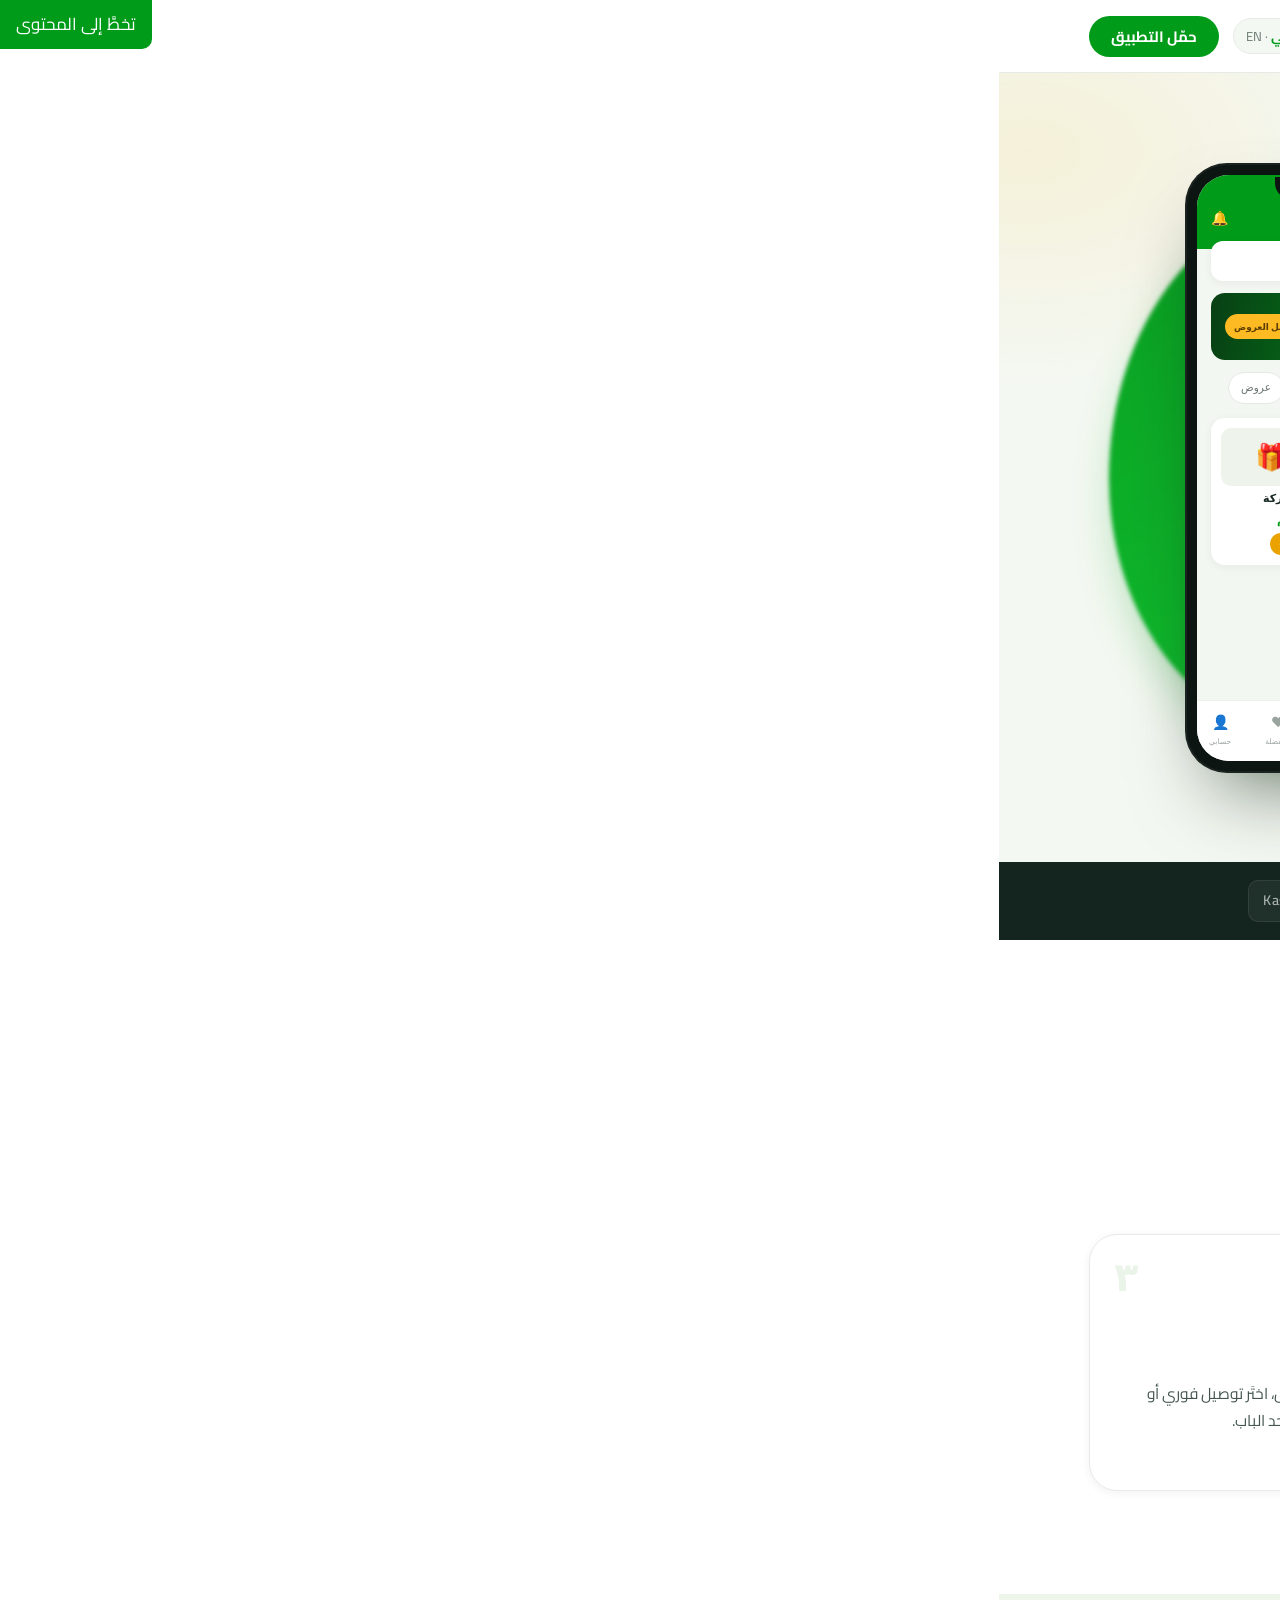
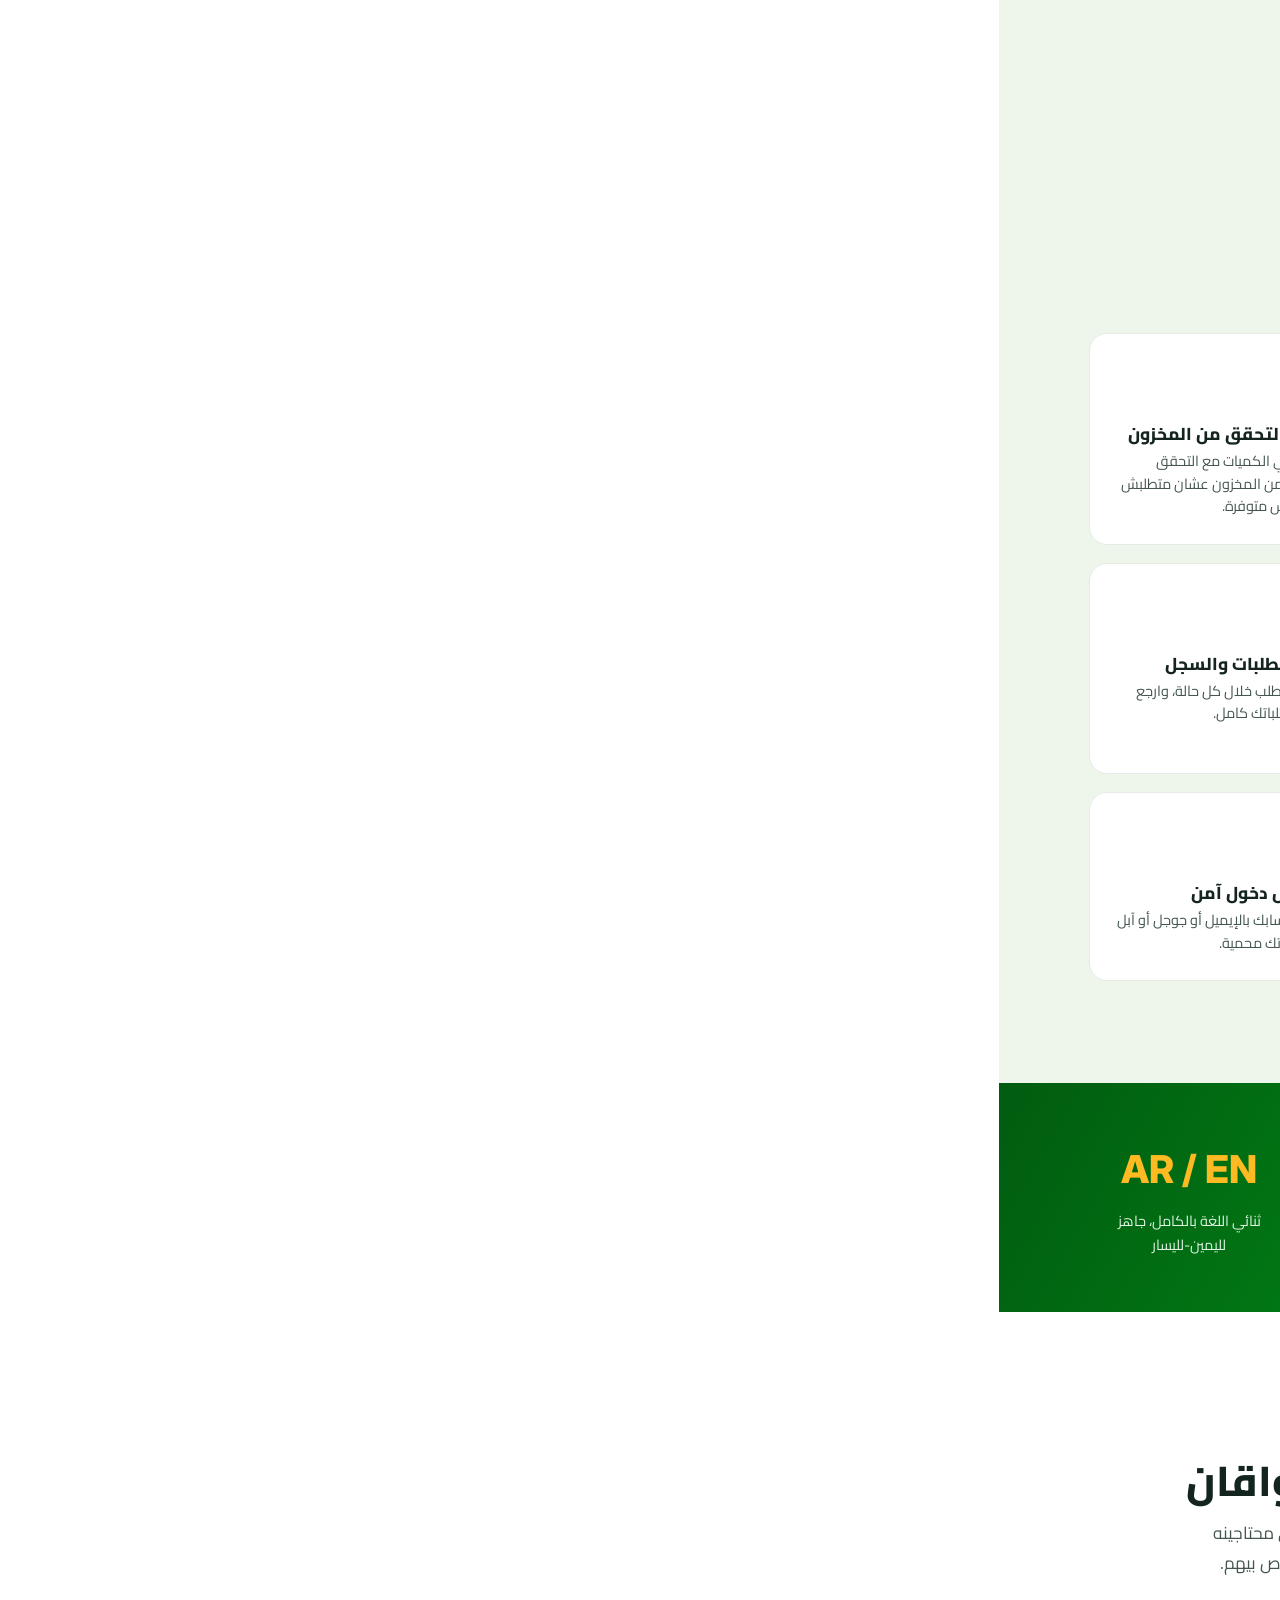
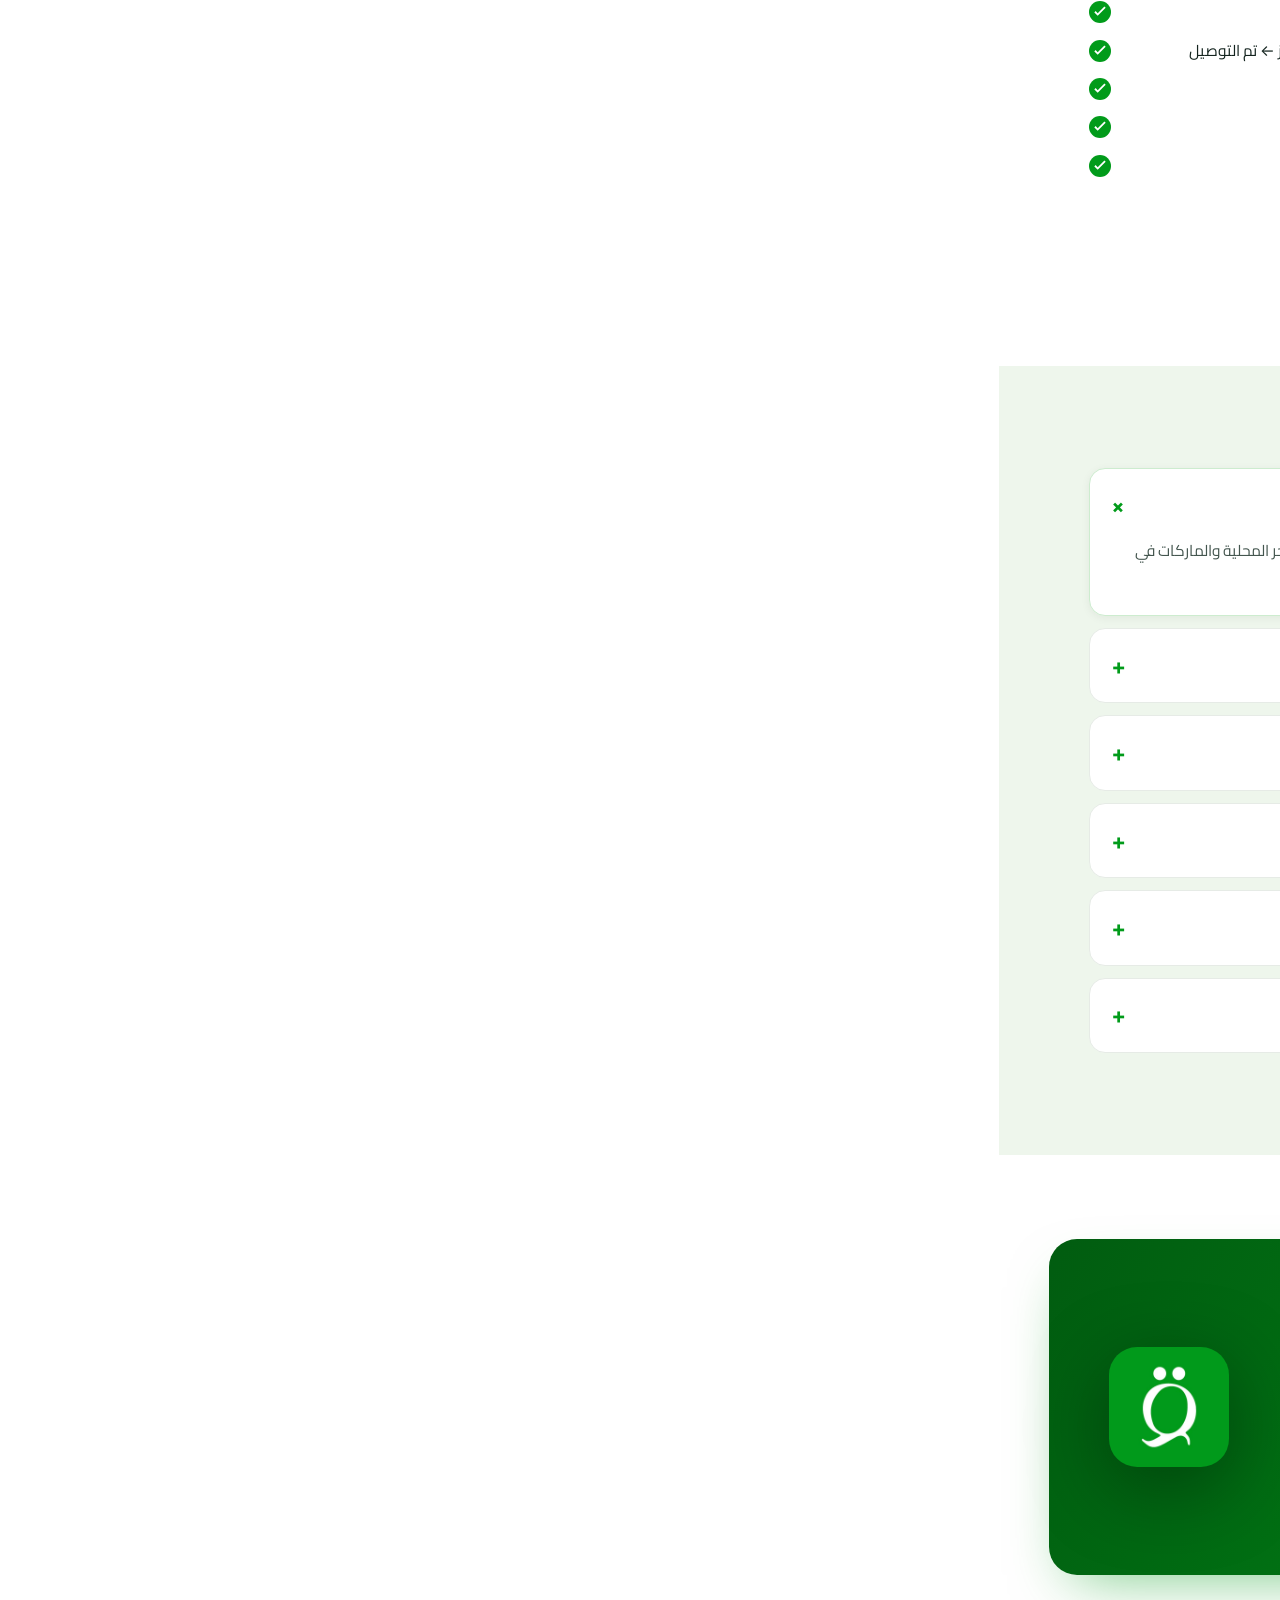
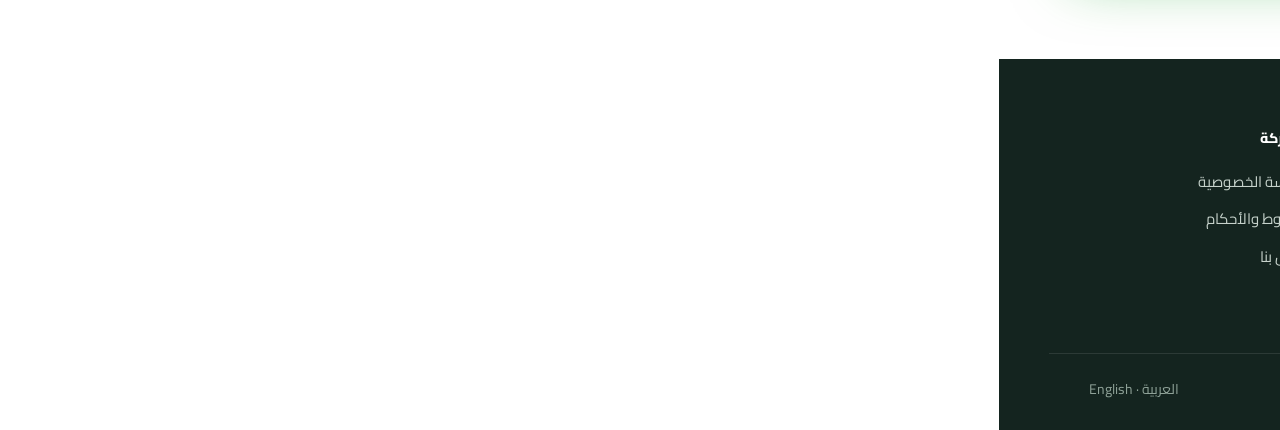
==== ar/index.html @ eac774b0 "Initial commit: Rawqan landing page." ====
<!DOCTYPE html>
<html lang="ar" dir="rtl">
<head>
<meta charset="utf-8" />
<meta name="viewport" content="width=device-width, initial-scale=1" />
<meta name="theme-color" content="#019B1A" />

<!-- Primary SEO -->
<title>رواقان — تسوّق من المتاجر والماركات، يوصلك في كل مصر</title>
<meta name="description" content="رواقان تطبيق السوق المصري لتصفّح وشراء المنتجات من المتاجر المحلية والماركات. ادفع بالبطاقة أو عند الاستلام، جدوِل التوصيل، وتابع كل طلب — بالعربي والإنجليزي." />
<meta name="keywords" content="رواقان, Rwaqan, تطبيق تسوق مصر, سوق إلكتروني مصر, الدفع عند الاستلام, متاجر وماركات, توصيل في مصر" />
<link rel="canonical" href="https://rwaqan.com/ar/" />
<meta name="robots" content="index, follow, max-image-preview:large" />

<!-- Internationalization -->
<link rel="alternate" href="https://rwaqan.com/" hreflang="en" />
<link rel="alternate" href="https://rwaqan.com/ar/" hreflang="ar" />
<link rel="alternate" href="https://rwaqan.com/" hreflang="x-default" />

<!-- Open Graph -->
<meta property="og:type" content="website" />
<meta property="og:site_name" content="رواقان" />
<meta property="og:title" content="رواقان — تسوّق من المتاجر والماركات، يوصلك في كل مصر" />
<meta property="og:description" content="اتصفّح واشترِ من المتاجر المحلية والماركات. بطاقة أو دفع عند الاستلام، توصيل مجدول، وتتبّع مباشر للطلبات — بالعربي والإنجليزي." />
<meta property="og:url" content="https://rwaqan.com/ar/" />
<meta property="og:locale" content="ar_EG" />
<meta property="og:locale:alternate" content="en_US" />
<meta property="og:image" content="https://rwaqan.com/assets/og-image.jpg" />
<meta property="og:image:width" content="1200" />
<meta property="og:image:height" content="630" />
<meta property="og:image:alt" content="رواقان — تسوّق من المتاجر والماركات، يوصلك في كل مصر" />

<!-- Twitter -->
<meta name="twitter:card" content="summary_large_image" />
<meta name="twitter:title" content="رواقان — تسوّق من المتاجر والماركات في كل مصر" />
<meta name="twitter:description" content="تطبيق السوق المصري للمتاجر والماركات. بطاقة أو دفع عند الاستلام، توصيل مجدول، وتتبّع مباشر." />
<meta name="twitter:image" content="https://rwaqan.com/assets/og-image.jpg" />

<!-- Icons / PWA -->
<link rel="icon" href="../assets/favicon-32.png" sizes="32x32" type="image/png" />
<link rel="icon" href="../assets/favicon-512.png" sizes="512x512" type="image/png" />
<link rel="apple-touch-icon" href="../assets/apple-touch-icon.png" />
<link rel="manifest" href="../site.webmanifest" />

<!-- Fonts -->
<link rel="preconnect" href="https://fonts.googleapis.com" />
<link rel="preconnect" href="https://fonts.gstatic.com" crossorigin />
<link href="https://fonts.googleapis.com/css2?family=Cairo:wght@500;600;700;800&family=Inter:wght@400;500;600&display=swap" rel="stylesheet" />

<link rel="stylesheet" href="../styles.css" />

<!-- Structured data: Organization + MobileApplication + FAQ (Arabic) -->
<script type="application/ld+json">
{
  "@context": "https://schema.org",
  "@graph": [
    {
      "@type": "Organization",
      "@id": "https://rwaqan.com/#organization",
      "name": "رواقان",
      "alternateName": "Rwaqan",
      "url": "https://rwaqan.com/",
      "logo": "https://rwaqan.com/assets/icon-512.png",
      "description": "رواقان منصّة سوق مصرية تتيح للعملاء تصفّح وشراء المنتجات من المتاجر المحلية والماركات، مع الدفع بالبطاقة أو عند الاستلام والتوصيل في كل مصر.",
      "areaServed": { "@type": "Country", "name": "Egypt" }
    },
    {
      "@type": "WebSite",
      "@id": "https://rwaqan.com/ar/#website",
      "url": "https://rwaqan.com/ar/",
      "name": "رواقان",
      "inLanguage": "ar",
      "publisher": { "@id": "https://rwaqan.com/#organization" }
    },
    {
      "@type": "MobileApplication",
      "name": "رواقان",
      "operatingSystem": "ANDROID, IOS",
      "applicationCategory": "ShoppingApplication",
      "inLanguage": ["ar", "en"],
      "offers": { "@type": "Offer", "price": "0", "priceCurrency": "EGP" },
      "publisher": { "@id": "https://rwaqan.com/#organization" },
      "description": "اتصفّح واشترِ المنتجات من المتاجر والماركات. ادفع بالبطاقة أو عند الاستلام، جدوِل التوصيل وتابع طلباتك."
    },
    {
      "@type": "FAQPage",
      "mainEntity": [
        { "@type": "Question", "name": "إيه هو رواقان؟", "acceptedAnswer": { "@type": "Answer", "text": "رواقان تطبيق سوق مصري بيخلّيك تتصفّح وتشتري منتجات من المتاجر المحلية والماركات في مكان واحد، ويوصلك لحد باب بيتك." } },
        { "@type": "Question", "name": "أقدر أدفع إزاي؟", "acceptedAnswer": { "@type": "Answer", "text": "تقدر تدفع عند الاستلام (كاش)، أو أونلاين بالبطاقة — فيزا وماستركارد — والدفع مؤمّن بواسطة Kashier." } },
        { "@type": "Question", "name": "بتوصّلوا لفين؟", "acceptedAnswer": { "@type": "Answer", "text": "رواقان بيوصّل لمدن مدعومة في مصر، ومناطق التوصيل المتاحة بتظهر عند الدفع حسب عنوانك المحفوظ." } },
        { "@type": "Question", "name": "التطبيق متاح بالعربي؟", "acceptedAnswer": { "@type": "Answer", "text": "أيوه، رواقان ثنائي اللغة بالكامل وبيشتغل بالعربي والإنجليزي." } },
        { "@type": "Question", "name": "أبيع إزاي على رواقان؟", "acceptedAnswer": { "@type": "Answer", "text": "المتاجر والماركات تقدر تنضم عن طريق تطبيق رواقان للتجار عشان تعرض منتجاتها، تستقبل وتدير الطلبات، وتسحب أرباحها من محفظة داخل التطبيق." } }
      ]
    }
  ]
}
</script>
</head>
<body>

<a class="skip-link" href="#main">تخطَّ إلى المحتوى</a>

<!-- ===== Header ===== -->
<header class="nav" id="top">
  <div class="container nav__inner">
    <a class="nav__brand" href="#top" aria-label="رواقان — الرئيسية">
      <img src="../assets/logo-wordmark.png" alt="رواقان" class="nav__logo" width="150" height="40" />
    </a>
    <nav class="nav__links" aria-label="رئيسية">
      <a href="#how">إزاي بيشتغل</a>
      <a href="#features">المميزات</a>
      <a href="#sellers">للتجار</a>
      <a href="#faq">الأسئلة الشائعة</a>
    </nav>
    <div class="nav__actions">
      <a class="lang-pill" href="../" aria-label="Switch to English"><b>عربي</b> · <span>EN</span></a>
      <a class="btn btn--primary btn--sm" href="#download">حمّل التطبيق</a>
    </div>
    <button class="nav__toggle" aria-label="فتح القائمة" aria-expanded="false"><span></span><span></span><span></span></button>
  </div>
</header>

<main id="main">

  <!-- ===== Hero ===== -->
  <section class="hero">
    <div class="container hero__grid">
      <div class="hero__copy">
        <span class="eyebrow">متاجر وماركات مصر في تطبيق واحد</span>
        <h1>تسوّق كل اللي بتحبه،<br><span class="accent-green">يوصلك لحد باب بيتك.</span></h1>
        <p class="hero__sub">رواقان بيجمع المتاجر المحلية والماركات في تطبيق واحد. اتصفّح، ضيف للسلة، ادفع زي ما تحب، وتابع كل طلب — بالعربي والإنجليزي.</p>

        <div class="store-badges" id="download-hero">
          <a class="store-badge" href="https://play.google.com/store/apps/details?id=com.rwaqan.customer" rel="noopener" aria-label="حمّل رواقان من Google Play">
            <svg viewBox="0 0 24 24" aria-hidden="true"><path d="M3.6 2.3 13 11.7l-2.4 2.4L3.1 2.9c.1-.3.3-.5.5-.6Zm-.8 1.3v16.8L11 12 2.8 3.6ZM14 12.8l2.6 2.6-9.9 5.7 7.3-8.3Zm1.3-1.3 3.3-1.9c.9-.5.9-1.7 0-2.2l-3.3-1.9-2.8 3 2.8 2.9Z"/></svg>
            <span><small>حمّل من</small><strong>Google Play</strong></span>
          </a>
          <a class="store-badge" href="https://apps.apple.com/search?term=Rwaqan" rel="noopener" data-placeholder="ios" aria-label="حمّل رواقان من App Store">
            <svg viewBox="0 0 24 24" aria-hidden="true"><path d="M16.4 12.7c0-2 1.6-3 1.7-3-.9-1.4-2.4-1.5-2.9-1.6-1.2-.1-2.4.7-3 .7s-1.6-.7-2.6-.7c-1.3 0-2.6.8-3.2 2-1.4 2.4-.4 6 1 7.9.7.9 1.4 2 2.5 1.9 1-.04 1.3-.6 2.5-.6s1.5.6 2.6.6 1.7-.9 2.4-1.8c.7-1 1-2 1-2.1-.1 0-2-.8-2-3Zm-2-5.6c.5-.7.9-1.6.8-2.6-.8 0-1.8.5-2.3 1.2-.5.6-1 1.6-.8 2.5.9.1 1.8-.4 2.3-1.1Z"/></svg>
            <span><small>متوفّر على</small><strong>App Store</strong></span>
          </a>
        </div>

        <ul class="hero__trust">
          <li><svg viewBox="0 0 24 24" aria-hidden="true"><path d="m9.5 16.2-3.7-3.7L7.2 11l2.3 2.3 7.3-7.3 1.4 1.4z"/></svg> بطاقة ودفع عند الاستلام</li>
          <li><svg viewBox="0 0 24 24" aria-hidden="true"><path d="m9.5 16.2-3.7-3.7L7.2 11l2.3 2.3 7.3-7.3 1.4 1.4z"/></svg> عربي وإنجليزي</li>
          <li><svg viewBox="0 0 24 24" aria-hidden="true"><path d="m9.5 16.2-3.7-3.7L7.2 11l2.3 2.3 7.3-7.3 1.4 1.4z"/></svg> توصيل في كل مصر</li>
        </ul>
      </div>

      <!-- App illustration -->
      <div class="hero__art" aria-hidden="true">
        <div class="blob"></div>
        <div class="phone">
          <div class="phone__notch"></div>
          <div class="phone__screen">
            <div class="app-top">
              <img src="../assets/icon-192.png" alt="" class="app-top__icon" />
              <div class="app-top__loc"><small>التوصيل إلى</small><b>القاهرة، مدينة نصر ▾</b></div>
              <div class="app-top__bell">🔔</div>
            </div>
            <div class="app-search"><span>🔍</span> ابحث عن منتجات…</div>
            <div class="app-promo">
              <div><small>شحن مجاني</small><b>لمدة ٣٠ يوم</b></div>
              <span class="app-promo__tag">أفضل العروض</span>
            </div>
            <div class="app-chips">
              <span>الكل</span><span class="on">متاجر</span><span>ماركات</span><span>عروض</span>
            </div>
            <div class="app-cards">
              <div class="pcard"><div class="pcard__img">🛍️</div><b>منتج متجر</b><small>١٢٠ ج.م</small><i>أضف +</i></div>
              <div class="pcard"><div class="pcard__img">🎁</div><b>منتج ماركة</b><small>٢٤٠ ج.م</small><i>أضف +</i></div>
            </div>
            <div class="app-nav">
              <span class="on">🏠<small>الرئيسية</small></span>
              <span>🧾<small>الطلبات</small></span>
              <span>🛒<small>السلة</small></span>
              <span>❤️<small>المفضلة</small></span>
              <span>👤<small>حسابي</small></span>
            </div>
          </div>
        </div>
      </div>
    </div>
  </section>

  <!-- ===== Payments / trust strip ===== -->
  <section class="trustbar" aria-label="الدفع والتغطية">
    <div class="container trustbar__inner">
      <span class="trustbar__label">ادفع بالطريقة اللي تناسبك، بأمان</span>
      <div class="trustbar__items">
        <span class="pay pay--visa">VISA</span>
        <span class="pay pay--mc"><i></i><i></i> Mastercard</span>
        <span class="pay">الدفع عند الاستلام</span>
        <span class="pay pay--muted">مؤمّن بواسطة Kashier</span>
      </div>
    </div>
  </section>

  <!-- ===== How it works ===== -->
  <section class="section" id="how">
    <div class="container">
      <div class="section__head">
        <span class="kicker">إزاي بيشتغل</span>
        <h2>من «أنا محتاج ده» لحد باب بيتك في ٣ خطوات</h2>
      </div>
      <ol class="steps">
        <li class="step">
          <span class="step__num">١</span>
          <div class="step__icon">📍</div>
          <h3>حدّد عنوانك</h3>
          <p>اختر مكان التوصيل على الخريطة، أو احفظ عناوين البيت والشغل عشان تخلّص الطلب أسرع.</p>
        </li>
        <li class="step">
          <span class="step__num">٢</span>
          <div class="step__icon">🛍️</div>
          <h3>اتصفّح وضيف للسلة</h3>
          <p>استكشف المتاجر والماركات حسب الفئة، ابحث عن اللي محتاجه بالظبط، واحفظ المفضّلة في قائمة الرغبات.</p>
        </li>
        <li class="step">
          <span class="step__num">٣</span>
          <div class="step__icon">🚚</div>
          <h3>ادفع وتابع</h3>
          <p>ادفع بالبطاقة أو كاش، اختَر توصيل فوري أو مجدول، وتابع طلبك لحد الباب.</p>
        </li>
      </ol>
    </div>
  </section>

  <!-- ===== Features ===== -->
  <section class="section section--tint" id="features">
    <div class="container">
      <div class="section__head">
        <span class="kicker">مصمَّم للمتسوّقين</span>
        <h2>كل اللي محتاجه عشان تتسوّق باطمئنان</h2>
        <p class="section__lead">رواقان مصمَّم حوالين تجربة طلب سريعة وموثوقة — من أول بحث لحد ما الطلب يوصل بابك.</p>
      </div>
      <div class="features">
        <article class="feat"><div class="feat__ic">🏬</div><h3>متاجر وماركات مع بعض</h3><p>اتسوّق من المتاجر المحلية وماركاتك المفضّلة جنب بعض، منظَّمة حسب الفئة والفئة الفرعية.</p></article>
        <article class="feat"><div class="feat__ic">🔎</div><h3>بحث وترتيب ذكي</h3><p>لاقِ المنتجات بسرعة ورتّبها بالاسم أو الأكثر رواجاً أو الأكثر مبيعاً أو الأحدث.</p></article>
        <article class="feat"><div class="feat__ic">❤️</div><h3>قائمة الرغبات</h3><p>احفظ المنتجات اللي بتحبها وارجعلها في أي وقت، متزامنة مع حسابك.</p></article>
        <article class="feat"><div class="feat__ic">🛒</div><h3>سلة بالتحقق من المخزون</h3><p>تحكّم في الكميات مع التحقق الفوري من المخزون عشان متطلبش حاجة مش متوفرة.</p></article>
        <article class="feat"><div class="feat__ic">🎟️</div><h3>قسائم خصم</h3><p>فعّل أكواد الخصم عند الدفع، واقتنص عروض الشحن المجاني وأفضل الصفقات.</p></article>
        <article class="feat"><div class="feat__ic">🕑</div><h3>توصيل فوري أو مجدول</h3><p>خُده في أقرب وقت، أو اختَر وقت توصيل يناسب يومك.</p></article>
        <article class="feat"><div class="feat__ic">💳</div><h3>بطاقة أو كاش</h3><p>ادفع أونلاين بفيزا أو ماستركارد، أو اختَر الدفع عند الاستلام — زي ما تحب.</p></article>
        <article class="feat"><div class="feat__ic">📦</div><h3>تتبّع الطلبات والسجل</h3><p>تابع كل طلب خلال كل حالة، وارجع لسجل طلباتك كامل.</p></article>
        <article class="feat"><div class="feat__ic">🔔</div><h3>إشعارات لحظية</h3><p>تنبيهات فورية تخلّيك متابع من تأكيد الطلب لحد خروجه للتوصيل.</p></article>
        <article class="feat"><div class="feat__ic">🗺️</div><h3>خرائط وعناوين</h3><p>تحديد دقيق للموقع على الخريطة، ودفتر عناوين محفوظ لكل توصيل.</p></article>
        <article class="feat"><div class="feat__ic">🌐</div><h3>عربي وإنجليزي</h3><p>تجربة ثنائية اللغة بالكامل تبدّل اللغة بضغطة واحدة.</p></article>
        <article class="feat"><div class="feat__ic">🔐</div><h3>تسجيل دخول آمن</h3><p>أنشئ حسابك بالإيميل أو جوجل أو آبل — وبياناتك محمية.</p></article>
      </div>
    </div>
  </section>

  <!-- ===== Highlight band ===== -->
  <section class="band">
    <div class="container band__inner">
      <div class="band__item"><strong>٢</strong><span>تطبيقين — واحد للمتسوّقين وواحد للتجار</span></div>
      <div class="band__item"><strong>ج.م</strong><span>أسعار بالجنيه، معمولة للسوق المصري</span></div>
      <div class="band__item"><strong>٢</strong><span>وسيلتين دفع: بطاقة ودفع عند الاستلام</span></div>
      <div class="band__item"><strong>AR / EN</strong><span>ثنائي اللغة بالكامل، جاهز لليمين-لليسار</span></div>
    </div>
  </section>

  <!-- ===== For sellers ===== -->
  <section class="section" id="sellers">
    <div class="container sellers__grid">
      <div class="sellers__art" aria-hidden="true">
        <div class="dash">
          <div class="dash__row dash__row--head"><b>لوحة التاجر</b><span class="dot"></span></div>
          <div class="dash__stat"><small>طلبات جديدة</small><b>جاهزة للقبول</b><i>←</i></div>
          <div class="dash__stat"><small>رصيد المحفظة</small><b>إيداع · سحب</b><i>ج.م</i></div>
          <div class="dash__list">
            <span><i class="s s--new"></i>طلب جديد</span>
            <span><i class="s s--ok"></i>مقبول</span>
            <span><i class="s s--go"></i>خرج للتوصيل</span>
            <span><i class="s s--done"></i>تم التوصيل</span>
          </div>
        </div>
      </div>
      <div class="sellers__copy">
        <span class="kicker">للمتاجر والماركات</span>
        <h2>نمّي بيزنسك على رواقان</h2>
        <p>تطبيق رواقان للتجار بيدّي المتاجر والماركات كل اللي محتاجينه عشان يبيعوا أونلاين — من غير ما يعملوا تطبيق خاص بيهم.</p>
        <ul class="ticks">
          <li>اعرض وادِر منتجاتك وخياراتها</li>
          <li>استقبل الطلبات وحرّكها من جديد ← مقبول ← جاهز ← تم التوصيل</li>
          <li>سلّم للمندوبين للتوصيل في منطقتك</li>
          <li>تابع عمولة الطلبات وادِر محفظة داخل التطبيق</li>
          <li>أودِع واسحب أرباحك</li>
        </ul>
        <a class="btn btn--dark" href="https://play.google.com/store/apps/details?id=com.rwaqan.seller" rel="noopener">ابدأ كتاجر</a>
      </div>
    </div>
  </section>

  <!-- ===== FAQ ===== -->
  <section class="section section--tint" id="faq">
    <div class="container faq__wrap">
      <div class="section__head section__head--left">
        <span class="kicker">الأسئلة الشائعة</span>
        <h2>معلومات تهمّك</h2>
      </div>
      <div class="faq">
        <details class="qa" open>
          <summary>إيه هو رواقان؟</summary>
          <p>رواقان تطبيق سوق مصري بيخلّيك تتصفّح وتشتري منتجات من المتاجر المحلية والماركات في مكان واحد، ويوصلك لحد باب بيتك.</p>
        </details>
        <details class="qa">
          <summary>أقدر أدفع إزاي؟</summary>
          <p>تقدر تدفع عند الاستلام (كاش)، أو أونلاين بالبطاقة — فيزا وماستركارد — والدفع مؤمّن بواسطة Kashier.</p>
        </details>
        <details class="qa">
          <summary>بتوصّلوا لفين؟</summary>
          <p>رواقان بيوصّل لمدن مدعومة في مصر. مناطق التوصيل المتاحة بتظهر عند الدفع حسب عنوانك المحفوظ.</p>
        </details>
        <details class="qa">
          <summary>التطبيق بالعربي؟</summary>
          <p>أيوه — رواقان ثنائي اللغة بالكامل وبيبدّل بين العربي والإنجليزي بضغطة واحدة.</p>
        </details>
        <details class="qa">
          <summary>أقدر أجدول التوصيل؟</summary>
          <p>طبعاً. اختَر «توصيل فوري» لأقرب موعد، أو حدّد وقت توصيل يناسب جدولك.</p>
        </details>
        <details class="qa">
          <summary>أبيع إزاي على رواقان؟</summary>
          <p>حمّل تطبيق رواقان للتجار عشان تعرض منتجاتك، تستقبل وتدير الطلبات، وتسحب أرباحك من محفظتك داخل التطبيق.</p>
        </details>
      </div>
    </div>
  </section>

  <!-- ===== Download CTA ===== -->
  <section class="cta" id="download">
    <div class="container cta__inner">
      <div class="cta__copy">
        <h2>متاجرك وماركاتك <span class="accent-gold">في جيبك.</span></h2>
        <p>حمّل رواقان وابدأ التسوّق في دقائق.</p>
        <div class="store-badges">
          <a class="store-badge store-badge--light" href="https://play.google.com/store/apps/details?id=com.rwaqan.customer" rel="noopener" aria-label="حمّل رواقان من Google Play">
            <svg viewBox="0 0 24 24" aria-hidden="true"><path d="M3.6 2.3 13 11.7l-2.4 2.4L3.1 2.9c.1-.3.3-.5.5-.6Zm-.8 1.3v16.8L11 12 2.8 3.6ZM14 12.8l2.6 2.6-9.9 5.7 7.3-8.3Zm1.3-1.3 3.3-1.9c.9-.5.9-1.7 0-2.2l-3.3-1.9-2.8 3 2.8 2.9Z"/></svg>
            <span><small>حمّل من</small><strong>Google Play</strong></span>
          </a>
          <a class="store-badge store-badge--light" href="https://apps.apple.com/search?term=Rwaqan" rel="noopener" data-placeholder="ios" aria-label="حمّل رواقان من App Store">
            <svg viewBox="0 0 24 24" aria-hidden="true"><path d="M16.4 12.7c0-2 1.6-3 1.7-3-.9-1.4-2.4-1.5-2.9-1.6-1.2-.1-2.4.7-3 .7s-1.6-.7-2.6-.7c-1.3 0-2.6.8-3.2 2-1.4 2.4-.4 6 1 7.9.7.9 1.4 2 2.5 1.9 1-.04 1.3-.6 2.5-.6s1.5.6 2.6.6 1.7-.9 2.4-1.8c.7-1 1-2 1-2.1-.1 0-2-.8-2-3Zm-2-5.6c.5-.7.9-1.6.8-2.6-.8 0-1.8.5-2.3 1.2-.5.6-1 1.6-.8 2.5.9.1 1.8-.4 2.3-1.1Z"/></svg>
            <span><small>متوفّر على</small><strong>App Store</strong></span>
          </a>
        </div>
      </div>
      <div class="cta__mark" aria-hidden="true">
        <img src="../assets/icon-512.png" alt="" width="120" height="120" />
      </div>
    </div>
  </section>

</main>

<!-- ===== Footer ===== -->
<footer class="footer">
  <div class="container footer__grid">
    <div class="footer__brand">
      <img src="../assets/logo-wordmark-white.png" alt="رواقان" width="150" height="40" />
      <p>اتسوّق من المتاجر والماركات في كل مصر — يوصلك لحد باب بيتك، بالعربي والإنجليزي.</p>
    </div>
    <nav class="footer__col" aria-label="المنتج">
      <h4>المنتج</h4>
      <a href="#how">إزاي بيشتغل</a>
      <a href="#features">المميزات</a>
      <a href="#sellers">للتجار</a>
      <a href="#faq">الأسئلة الشائعة</a>
    </nav>
    <nav class="footer__col" aria-label="حمّل التطبيق">
      <h4>حمّل التطبيق</h4>
      <a href="https://play.google.com/store/apps/details?id=com.rwaqan.customer" rel="noopener">رواقان للمتسوّقين</a>
      <a href="https://play.google.com/store/apps/details?id=com.rwaqan.seller" rel="noopener">رواقان للتجار</a>
    </nav>
    <nav class="footer__col" aria-label="الشركة">
      <h4>الشركة</h4>
      <a href="#" data-placeholder="legal">سياسة الخصوصية</a>
      <a href="#" data-placeholder="legal">الشروط والأحكام</a>
      <a href="#" data-placeholder="contact">اتصل بنا</a>
    </nav>
  </div>
  <div class="container footer__bottom">
    <span>© <span id="year">2026</span> رواقان. كل الحقوق محفوظة.</span>
    <span class="footer__lang">العربية · <a href="../" style="color:inherit">English</a></span>
  </div>
</footer>

<script src="../script.js" defer></script>
</body>
</html>
---- styles.css ----
/* ========================================================================
   Rwaqan landing — brand: green #019B1A, gold #FEBA22
   ======================================================================== */
:root{
  --green:#019B1A;
  --green-700:#017714;
  --green-800:#015c10;
  --gold:#FEBA22;
  --gold-600:#e9a200;
  --ink:#14241f;         /* near-black with a green cast */
  --ink-2:#44564f;
  --muted:#6d7a74;
  --line:#e6ebe6;
  --bg:#ffffff;
  --bg-soft:#f4f8f2;     /* warm off-white with green cast */
  --bg-tint:#eef6ec;
  --white:#fff;
  --radius:18px;
  --radius-lg:28px;
  --shadow-sm:0 2px 10px rgba(16,40,20,.06);
  --shadow:0 18px 50px -24px rgba(16,55,22,.35);
  --shadow-green:0 24px 60px -24px rgba(1,155,26,.55);
  --maxw:1180px;
  --font:"Inter",system-ui,-apple-system,"Segoe UI",Roboto,sans-serif;
  --display:"Plus Jakarta Sans","Inter",system-ui,sans-serif;
}

*,*::before,*::after{box-sizing:border-box}
html{scroll-behavior:smooth;-webkit-text-size-adjust:100%}
body{
  margin:0;font-family:var(--font);color:var(--ink);background:var(--bg);
  line-height:1.6;font-size:17px;-webkit-font-smoothing:antialiased;overflow-x:hidden;
}
img{max-width:100%;display:block;height:auto}
a{color:inherit;text-decoration:none}
h1,h2,h3,h4{font-family:var(--display);font-weight:800;line-height:1.1;letter-spacing:-.02em;color:var(--ink);margin:0}
p{margin:0}
.container{width:100%;max-width:var(--maxw);margin-inline:auto;padding-inline:clamp(20px,4vw,40px)}
.accent-green{color:var(--green)}
.accent-gold{color:var(--gold-600)}

.skip-link{position:absolute;left:-999px;top:0;background:var(--green);color:#fff;padding:10px 16px;border-radius:0 0 10px 0;z-index:200}
.skip-link:focus{left:0}
:focus-visible{outline:3px solid var(--green);outline-offset:3px;border-radius:6px}

/* ---------- Buttons ---------- */
.btn{display:inline-flex;align-items:center;justify-content:center;gap:.5em;
  font-family:var(--display);font-weight:700;font-size:16px;line-height:1;
  padding:15px 26px;border-radius:999px;border:2px solid transparent;cursor:pointer;
  transition:transform .18s ease,box-shadow .18s ease,background .18s ease;white-space:nowrap}
.btn--sm{padding:11px 20px;font-size:15px}
.btn--primary{background:var(--green);color:#fff;box-shadow:var(--shadow-green)}
.btn--primary:hover{background:var(--green-700);transform:translateY(-2px)}
.btn--dark{background:var(--ink);color:#fff}
.btn--dark:hover{background:#0c1813;transform:translateY(-2px)}

/* ---------- Nav ---------- */
.nav{position:sticky;top:0;z-index:100;background:rgba(255,255,255,.82);
  backdrop-filter:saturate(1.4) blur(12px);border-bottom:1px solid var(--line)}
.nav__inner{display:flex;align-items:center;gap:24px;height:72px}
.nav__logo{height:34px;width:auto}
.nav__links{display:flex;gap:28px;margin-inline-start:auto;font-weight:500;font-size:15.5px;color:var(--ink-2)}
.nav__links a{position:relative;padding:4px 0}
.nav__links a:hover{color:var(--green)}
.nav__links a::after{content:"";position:absolute;left:0;bottom:-3px;height:2px;width:0;background:var(--green);transition:width .2s}
.nav__links a:hover::after{width:100%}
.nav__actions{display:flex;align-items:center;gap:14px}
.lang-pill{font-size:13px;color:var(--muted);border:1px solid var(--line);border-radius:999px;padding:6px 12px;background:var(--bg-soft)}
.lang-pill b{color:var(--green)}
.nav__toggle{display:none;flex-direction:column;gap:5px;background:none;border:0;cursor:pointer;padding:8px}
.nav__toggle span{width:24px;height:2.5px;background:var(--ink);border-radius:2px;transition:.25s}

/* ---------- Hero ---------- */
.hero{position:relative;background:
  radial-gradient(900px 500px at 88% -5%, rgba(1,155,26,.09), transparent 60%),
  radial-gradient(700px 420px at 2% 10%, rgba(254,186,34,.12), transparent 55%),
  var(--bg-soft);
  padding:clamp(48px,7vw,96px) 0 clamp(56px,7vw,104px);overflow:hidden}
.hero__grid{display:grid;grid-template-columns:1.05fr .95fr;gap:clamp(28px,5vw,70px);align-items:center}
.eyebrow{display:inline-block;font-family:var(--display);font-weight:700;font-size:13px;letter-spacing:.06em;text-transform:uppercase;
  color:var(--green-800);background:#fff;border:1px solid #cdeccf;border-radius:999px;padding:8px 16px;box-shadow:var(--shadow-sm)}
.hero h1{font-size:clamp(2.4rem,5.4vw,4rem);margin:22px 0 0}
.hero__sub{font-size:clamp(1.05rem,1.6vw,1.22rem);color:var(--ink-2);max-width:34ch;margin-top:20px}
.store-badges{display:flex;flex-wrap:wrap;gap:14px;margin-top:30px}
.store-badge{display:inline-flex;align-items:center;gap:12px;background:var(--ink);color:#fff;
  border-radius:14px;padding:11px 20px 11px 16px;transition:transform .18s,box-shadow .18s;box-shadow:var(--shadow-sm)}
.store-badge:hover{transform:translateY(-2px);box-shadow:var(--shadow)}
.store-badge svg{width:26px;height:26px;fill:#fff;flex:none}
.store-badge span{display:flex;flex-direction:column;line-height:1.15}
.store-badge small{font-size:10.5px;letter-spacing:.04em;opacity:.85;text-transform:uppercase}
.store-badge strong{font-family:var(--display);font-size:18px;font-weight:700}
.store-badge--light{background:#fff;color:var(--ink);box-shadow:var(--shadow-sm)}
.store-badge--light svg{fill:var(--ink)}
.hero__trust{list-style:none;display:flex;flex-wrap:wrap;gap:10px 22px;margin:28px 0 0;padding:0;font-size:14.5px;color:var(--ink-2);font-weight:500}
.hero__trust li{display:inline-flex;align-items:center;gap:7px}
.hero__trust svg{width:19px;height:19px;fill:var(--green);flex:none}

/* Hero art / phone */
.hero__art{position:relative;display:flex;justify-content:center;align-items:center;min-height:520px}
.blob{position:absolute;inset:6% 4%;background:linear-gradient(150deg,var(--green),#06b524 60%,#0bbf2b);
  border-radius:48% 52% 55% 45%/52% 44% 56% 48%;filter:blur(2px);opacity:.96;
  box-shadow:var(--shadow-green);animation:morph 12s ease-in-out infinite}
.blob::after{content:"";position:absolute;right:-26px;top:40px;width:120px;height:120px;border-radius:50%;
  background:var(--gold);opacity:.9;box-shadow:0 18px 40px -16px rgba(254,186,34,.8)}
@keyframes morph{0%,100%{border-radius:48% 52% 55% 45%/52% 44% 56% 48%}50%{border-radius:56% 44% 43% 57%/45% 55% 45% 55%}}
.phone{position:relative;width:min(300px,78%);aspect-ratio:300/610;background:#0d1512;border-radius:42px;
  padding:12px;box-shadow:0 40px 80px -30px rgba(10,30,14,.6),0 0 0 2px rgba(255,255,255,.06) inset;z-index:2}
.phone__notch{position:absolute;top:14px;left:50%;transform:translateX(-50%);width:120px;height:22px;background:#0d1512;border-radius:0 0 16px 16px;z-index:3}
.phone__screen{width:100%;height:100%;background:#f3f7f2;border-radius:32px;overflow:hidden;display:flex;flex-direction:column;font-family:var(--font)}
.app-top{display:flex;align-items:center;gap:10px;background:var(--green);color:#fff;padding:26px 14px 14px}
.app-top__icon{width:34px;height:34px;border-radius:9px;flex:none;box-shadow:0 2px 8px rgba(0,0,0,.2)}
.app-top__loc{display:flex;flex-direction:column;line-height:1.2;margin-inline-end:auto}
.app-top__loc small{font-size:9px;opacity:.85}
.app-top__loc b{font-size:12px}
.app-top__bell{font-size:14px}
.app-search{margin:-8px 14px 0;background:#fff;border-radius:12px;padding:10px 12px;font-size:12px;color:#8a968f;
  box-shadow:var(--shadow-sm);position:relative;z-index:2;display:flex;gap:7px;align-items:center}
.app-promo{margin:12px 14px 0;background:linear-gradient(100deg,#083f14,var(--green));color:#fff;border-radius:14px;
  padding:12px 14px;display:flex;align-items:center;justify-content:space-between}
.app-promo small{font-size:8.5px;letter-spacing:.08em;opacity:.85;display:block}
.app-promo b{font-size:15px;font-family:var(--display)}
.app-promo__tag{background:var(--gold);color:#5a3d00;font-size:9px;font-weight:700;padding:5px 9px;border-radius:999px}
.app-chips{display:flex;gap:7px;padding:12px 14px 2px;overflow:hidden}
.app-chips span{font-size:10.5px;padding:6px 12px;border-radius:999px;background:#fff;color:#67726c;border:1px solid #e3e9e2;white-space:nowrap}
.app-chips span.on{background:var(--green);color:#fff;border-color:var(--green)}
.app-cards{display:grid;grid-template-columns:1fr 1fr;gap:10px;padding:12px 14px}
.pcard{background:#fff;border-radius:14px;padding:10px;box-shadow:var(--shadow-sm);display:flex;flex-direction:column;gap:3px}
.pcard__img{height:58px;border-radius:10px;background:#eef4ec;display:flex;align-items:center;justify-content:center;font-size:26px}
.pcard b{font-size:11px}
.pcard small{font-size:11px;color:var(--green);font-weight:700}
.pcard i{font-style:normal;font-size:9.5px;color:#fff;background:var(--gold-600);align-self:flex-start;padding:3px 9px;border-radius:999px;font-weight:700}
.app-nav{margin-top:auto;display:flex;justify-content:space-between;background:#fff;padding:9px 12px 12px;border-top:1px solid #eef1ee}
.app-nav span{display:flex;flex-direction:column;align-items:center;gap:2px;font-size:14px;color:#9aa49e}
.app-nav span small{font-size:7.5px}
.app-nav span.on{color:var(--green)}

/* ---------- Trust bar ---------- */
.trustbar{background:var(--ink);color:#e8efe9}
.trustbar__inner{display:flex;align-items:center;gap:26px;flex-wrap:wrap;justify-content:center;padding:18px 0}
.trustbar__label{font-size:13px;letter-spacing:.04em;text-transform:uppercase;color:#9fb3a6;font-weight:600}
.trustbar__items{display:flex;align-items:center;gap:14px;flex-wrap:wrap}
.pay{display:inline-flex;align-items:center;gap:6px;font-weight:700;font-size:14px;background:rgba(255,255,255,.08);
  border:1px solid rgba(255,255,255,.12);border-radius:10px;padding:8px 14px;letter-spacing:.02em}
.pay--visa{font-family:var(--display);font-style:italic;color:#fff;letter-spacing:.08em}
.pay--mc i{width:15px;height:15px;border-radius:50%;display:inline-block}
.pay--mc i:first-child{background:#eb001b;margin-inline-end:-8px}
.pay--mc i:last-child{background:var(--gold);opacity:.95}
.pay--muted{opacity:.7;font-weight:600}

/* ---------- Sections ---------- */
.section{padding:clamp(56px,8vw,104px) 0}
.section--tint{background:var(--bg-tint)}
.section__head{max-width:720px;margin:0 auto clamp(36px,5vw,56px);text-align:center}
.section__head--left{text-align:left;margin-inline:0}
.kicker{display:inline-block;font-family:var(--display);font-weight:700;font-size:13px;letter-spacing:.08em;text-transform:uppercase;color:var(--green);margin-bottom:14px}
.section h2{font-size:clamp(1.8rem,3.6vw,2.7rem)}
.section__lead{color:var(--ink-2);font-size:1.1rem;margin-top:16px}

/* Steps */
.steps{list-style:none;margin:0;padding:0;display:grid;grid-template-columns:repeat(3,1fr);gap:22px;counter-reset:s}
.step{position:relative;background:#fff;border:1px solid var(--line);border-radius:var(--radius-lg);padding:34px 28px 30px;box-shadow:var(--shadow-sm)}
.step__num{position:absolute;top:22px;right:24px;font-family:var(--display);font-weight:800;font-size:40px;color:#eaf4e8;line-height:1}
.step__icon{width:62px;height:62px;border-radius:18px;background:var(--bg-tint);display:flex;align-items:center;justify-content:center;font-size:28px;margin-bottom:18px}
.step h3{font-size:1.3rem;margin-bottom:10px}
.step p{color:var(--ink-2);font-size:15.5px}

/* Features grid */
.features{display:grid;grid-template-columns:repeat(4,1fr);gap:18px}
.feat{background:#fff;border:1px solid var(--line);border-radius:var(--radius);padding:26px 22px;transition:transform .2s,box-shadow .2s,border-color .2s}
.feat:hover{transform:translateY(-4px);box-shadow:var(--shadow);border-color:#cdeccf}
.feat__ic{width:48px;height:48px;border-radius:13px;background:linear-gradient(140deg,#eafae8,#dcf3d9);display:flex;align-items:center;justify-content:center;font-size:24px;margin-bottom:16px}
.feat h3{font-size:1.08rem;margin-bottom:7px}
.feat p{color:var(--ink-2);font-size:14.5px;line-height:1.55}

/* Band */
.band{background:linear-gradient(120deg,var(--green-800),var(--green) 70%);color:#fff}
.band__inner{display:grid;grid-template-columns:repeat(4,1fr);gap:20px;padding:clamp(34px,5vw,54px) 0;text-align:center}
.band__item strong{display:block;font-family:var(--display);font-size:clamp(1.8rem,3vw,2.6rem);font-weight:800;color:var(--gold)}
.band__item span{font-size:14.5px;color:#dff3e2;display:block;margin-top:6px;max-width:22ch;margin-inline:auto}

/* Sellers */
.sellers__grid{display:grid;grid-template-columns:.95fr 1.05fr;gap:clamp(30px,5vw,64px);align-items:center}
.sellers__copy h2{font-size:clamp(1.8rem,3.4vw,2.6rem);margin-bottom:14px}
.sellers__copy>p{color:var(--ink-2);font-size:1.08rem;margin-bottom:22px;max-width:42ch}
.ticks{list-style:none;margin:0 0 30px;padding:0;display:grid;gap:12px}
.ticks li{position:relative;padding-inline-start:34px;color:var(--ink);font-size:15.5px}
.ticks li::before{content:"";position:absolute;left:0;top:2px;width:22px;height:22px;border-radius:50%;background:var(--green);
  background-image:url("data:image/svg+xml,%3Csvg xmlns='http://www.w3.org/2000/svg' viewBox='0 0 24 24' fill='%23fff'%3E%3Cpath d='m9.5 16.2-3.7-3.7L7.2 11l2.3 2.3 7.3-7.3 1.4 1.4z'/%3E%3C/svg%3E");background-size:contain}
.sellers__art{display:flex;justify-content:center}
.dash{width:min(420px,100%);background:#fff;border:1px solid var(--line);border-radius:var(--radius-lg);box-shadow:var(--shadow);padding:22px}
.dash__row--head{display:flex;align-items:center;justify-content:space-between;font-family:var(--display);font-weight:800;font-size:1.05rem;margin-bottom:16px}
.dash__row--head .dot{width:10px;height:10px;border-radius:50%;background:var(--green);box-shadow:0 0 0 4px #d9f1da}
.dash__stat{display:flex;align-items:center;gap:10px;background:var(--bg-soft);border-radius:14px;padding:14px 16px;margin-bottom:12px}
.dash__stat small{color:var(--muted);font-size:12px;display:block}
.dash__stat b{font-family:var(--display);font-size:15px}
.dash__stat i{margin-inline-start:auto;font-style:normal;font-weight:700;color:var(--green);background:#e4f6e3;padding:6px 12px;border-radius:999px;font-size:13px}
.dash__list{display:grid;gap:9px;margin-top:4px}
.dash__list span{display:flex;align-items:center;gap:10px;font-size:14px;color:var(--ink-2);background:#fff;border:1px solid var(--line);border-radius:10px;padding:10px 14px}
.dash__list .s{width:9px;height:9px;border-radius:50%;flex:none}
.s--new{background:var(--gold)}.s--ok{background:#3aa0ff}.s--go{background:#9b59ff}.s--done{background:var(--green)}

/* FAQ */
.faq__wrap{display:grid;grid-template-columns:.8fr 1.2fr;gap:clamp(24px,4vw,56px);align-items:start}
.faq{display:grid;gap:12px}
.qa{background:#fff;border:1px solid var(--line);border-radius:16px;padding:4px 22px;transition:box-shadow .2s}
.qa[open]{box-shadow:var(--shadow-sm);border-color:#cdeccf}
.qa summary{list-style:none;cursor:pointer;font-family:var(--display);font-weight:700;font-size:1.08rem;padding:18px 34px 18px 0;position:relative}
.qa summary::-webkit-details-marker{display:none}
.qa summary::after{content:"+";position:absolute;right:0;top:50%;transform:translateY(-50%);font-size:24px;color:var(--green);font-weight:700;transition:transform .2s}
.qa[open] summary::after{transform:translateY(-50%) rotate(45deg)}
.qa p{color:var(--ink-2);font-size:15.5px;padding:0 0 20px}

/* CTA */
.cta{padding:clamp(48px,7vw,84px) 0}
.cta__inner{background:
  radial-gradient(500px 300px at 85% 20%, rgba(254,186,34,.25), transparent 60%),
  linear-gradient(120deg,var(--green-800),var(--green));
  color:#fff;border-radius:var(--radius-lg);padding:clamp(34px,5vw,60px);display:flex;align-items:center;gap:40px;justify-content:space-between;flex-wrap:wrap;box-shadow:var(--shadow-green)}
.cta h2{color:#fff;font-size:clamp(1.7rem,3.2vw,2.5rem);max-width:16ch}
.cta p{color:#e3f4e5;margin:14px 0 24px;font-size:1.08rem}
.cta__mark img{filter:drop-shadow(0 20px 40px rgba(0,0,0,.35));border-radius:28px}

/* Footer */
.footer{background:var(--ink);color:#c6d2cb;padding:clamp(48px,6vw,72px) 0 28px}
.footer__grid{display:grid;grid-template-columns:1.6fr 1fr 1fr 1fr;gap:34px}
.footer__brand img{height:34px;margin-bottom:16px}
.footer__brand p{max-width:34ch;font-size:15px;color:#9fb0a7}
.footer__col h4{color:#fff;font-size:14px;letter-spacing:.04em;text-transform:uppercase;margin-bottom:16px}
.footer__col a{display:block;padding:6px 0;color:#c6d2cb;font-size:15px}
.footer__col a:hover{color:var(--gold)}
.footer__bottom{display:flex;justify-content:space-between;align-items:center;gap:16px;flex-wrap:wrap;
  margin-top:40px;padding-top:24px;border-top:1px solid rgba(255,255,255,.1);font-size:14px;color:#8fa298}

/* ---------- Responsive ---------- */
@media (max-width:980px){
  .features{grid-template-columns:repeat(2,1fr)}
  .hero__grid{grid-template-columns:1fr;text-align:center}
  .hero__copy{display:flex;flex-direction:column;align-items:center}
  .hero__sub{max-width:52ch}
  .store-badges,.hero__trust{justify-content:center}
  .hero__art{min-height:unset;margin-top:12px}
  .sellers__grid,.faq__wrap{grid-template-columns:1fr}
  .sellers__art{order:2}
  .band__inner{grid-template-columns:repeat(2,1fr)}
  .section__head--left{text-align:center}
}
@media (max-width:720px){
  .nav__links,.nav__actions .lang-pill{display:none}
  .nav__toggle{display:flex}
  .nav__links.open{display:flex;position:absolute;top:72px;left:0;right:0;flex-direction:column;background:#fff;
    border-bottom:1px solid var(--line);padding:16px 24px;gap:4px;box-shadow:var(--shadow)}
  .nav__links.open a{padding:12px 0;border-bottom:1px solid var(--bg-tint)}
  .steps{grid-template-columns:1fr}
  .trustbar__inner{gap:14px}
}
@media (max-width:460px){
  .features{grid-template-columns:1fr}
  .band__inner{grid-template-columns:1fr}
  .store-badge{flex:1}
  .cta__inner{text-align:center;justify-content:center}
  .cta h2{max-width:none}
}
@media (prefers-reduced-motion:reduce){*{animation:none!important;transition:none!important;scroll-behavior:auto!important}}

/* ===== RTL + Arabic (the /ar/ version sets <html lang="ar" dir="rtl">) ===== */
html[lang="ar"] body{font-family:"Cairo","Inter",system-ui,sans-serif}
html[lang="ar"] h1,html[lang="ar"] h2,html[lang="ar"] h3,html[lang="ar"] h4,
html[lang="ar"] .btn,html[lang="ar"] .eyebrow,html[lang="ar"] .kicker,
html[lang="ar"] .store-badge strong,html[lang="ar"] .qa summary{font-family:"Cairo","Plus Jakarta Sans",sans-serif;letter-spacing:0}
html[lang="ar"] body{font-size:17px;line-height:1.7}
/* latin brand names stay upright/ltr inside Arabic text */
html[lang="ar"] .pay--visa,html[lang="ar"] .store-badge strong{direction:ltr;unicode-bidi:isolate}
[dir="rtl"] .hero__sub,[dir="rtl"] .section__lead{margin-inline:auto}
[dir="rtl"] .nav__links{margin-inline-start:0;margin-inline-end:auto}
[dir="rtl"] .qa summary{padding:18px 0 18px 34px}
[dir="rtl"] .qa summary::after{right:auto;left:0}
[dir="rtl"] .ticks li{padding-inline-start:34px}
[dir="rtl"] .step__num{right:auto;left:24px}
[dir="rtl"] .store-badge{padding:11px 16px 11px 20px}
[dir="rtl"] .dash__stat i,[dir="rtl"] .app-top__loc{text-align:start}
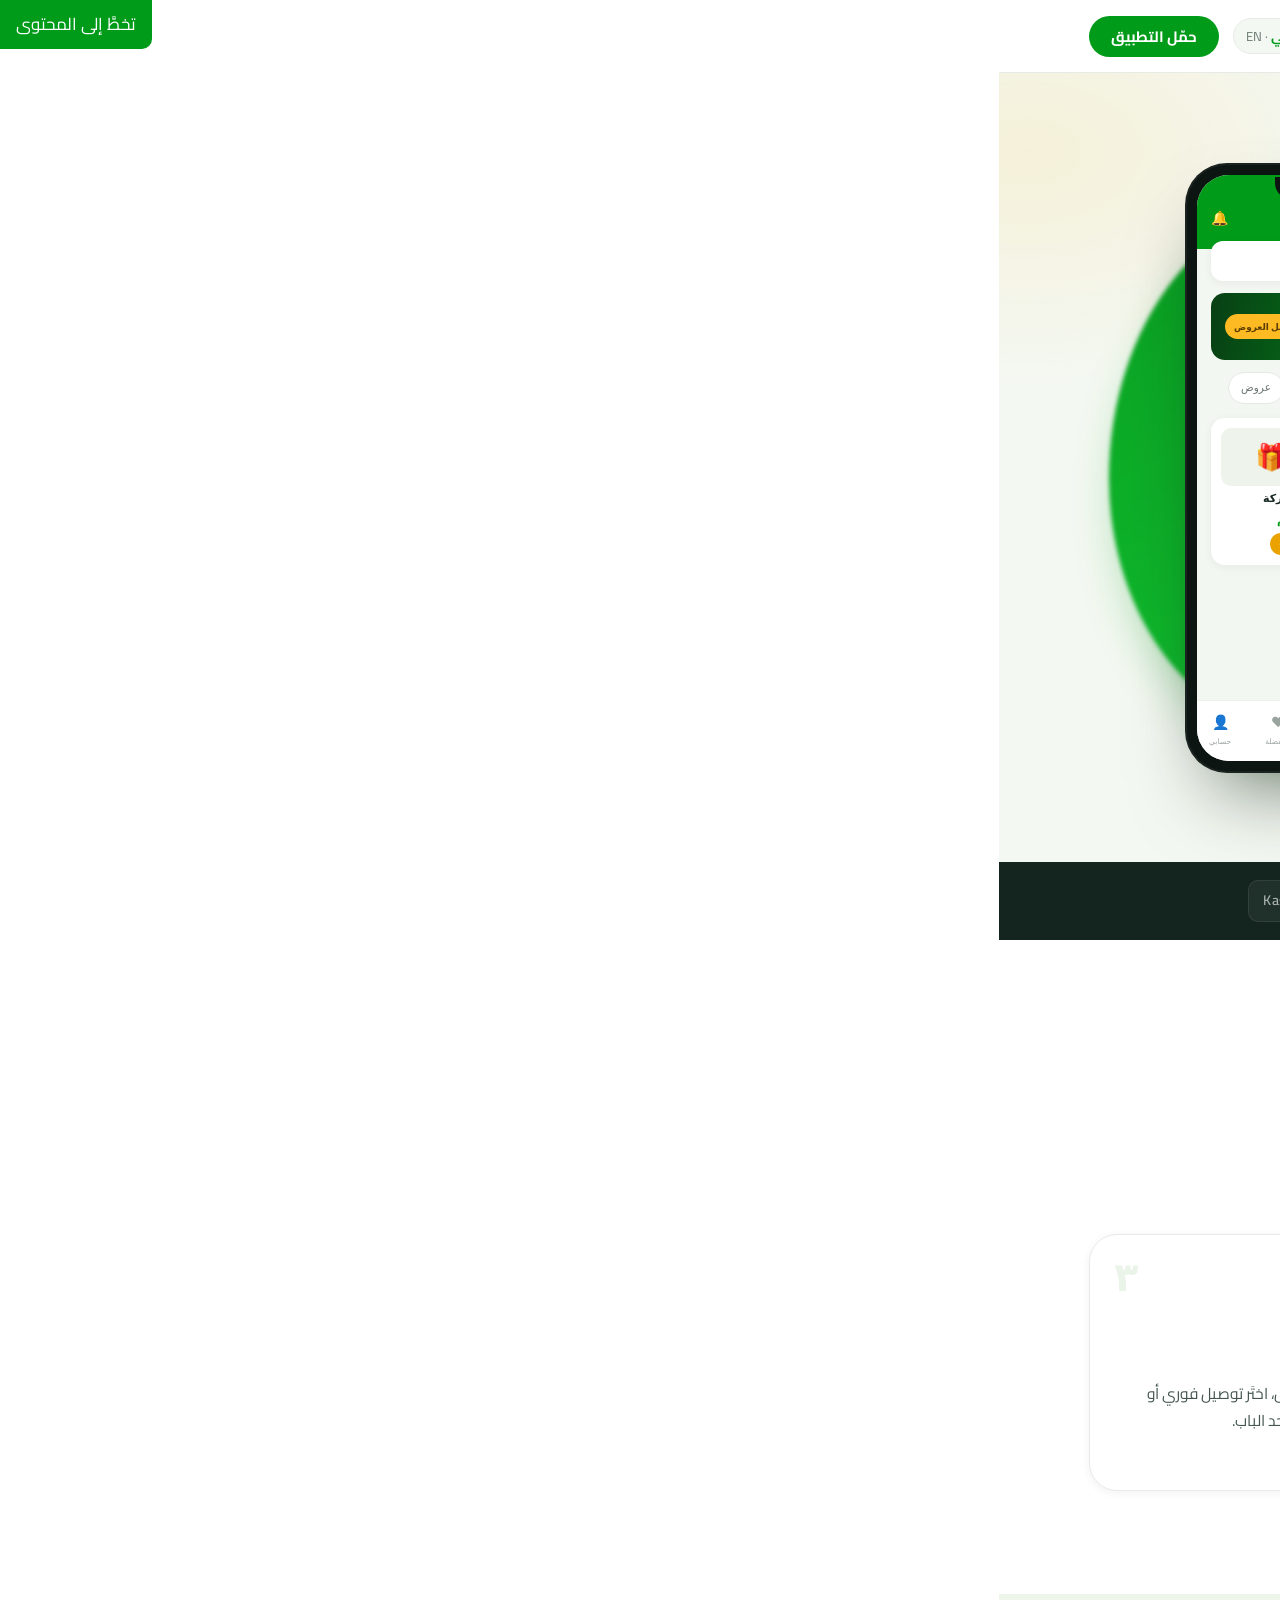
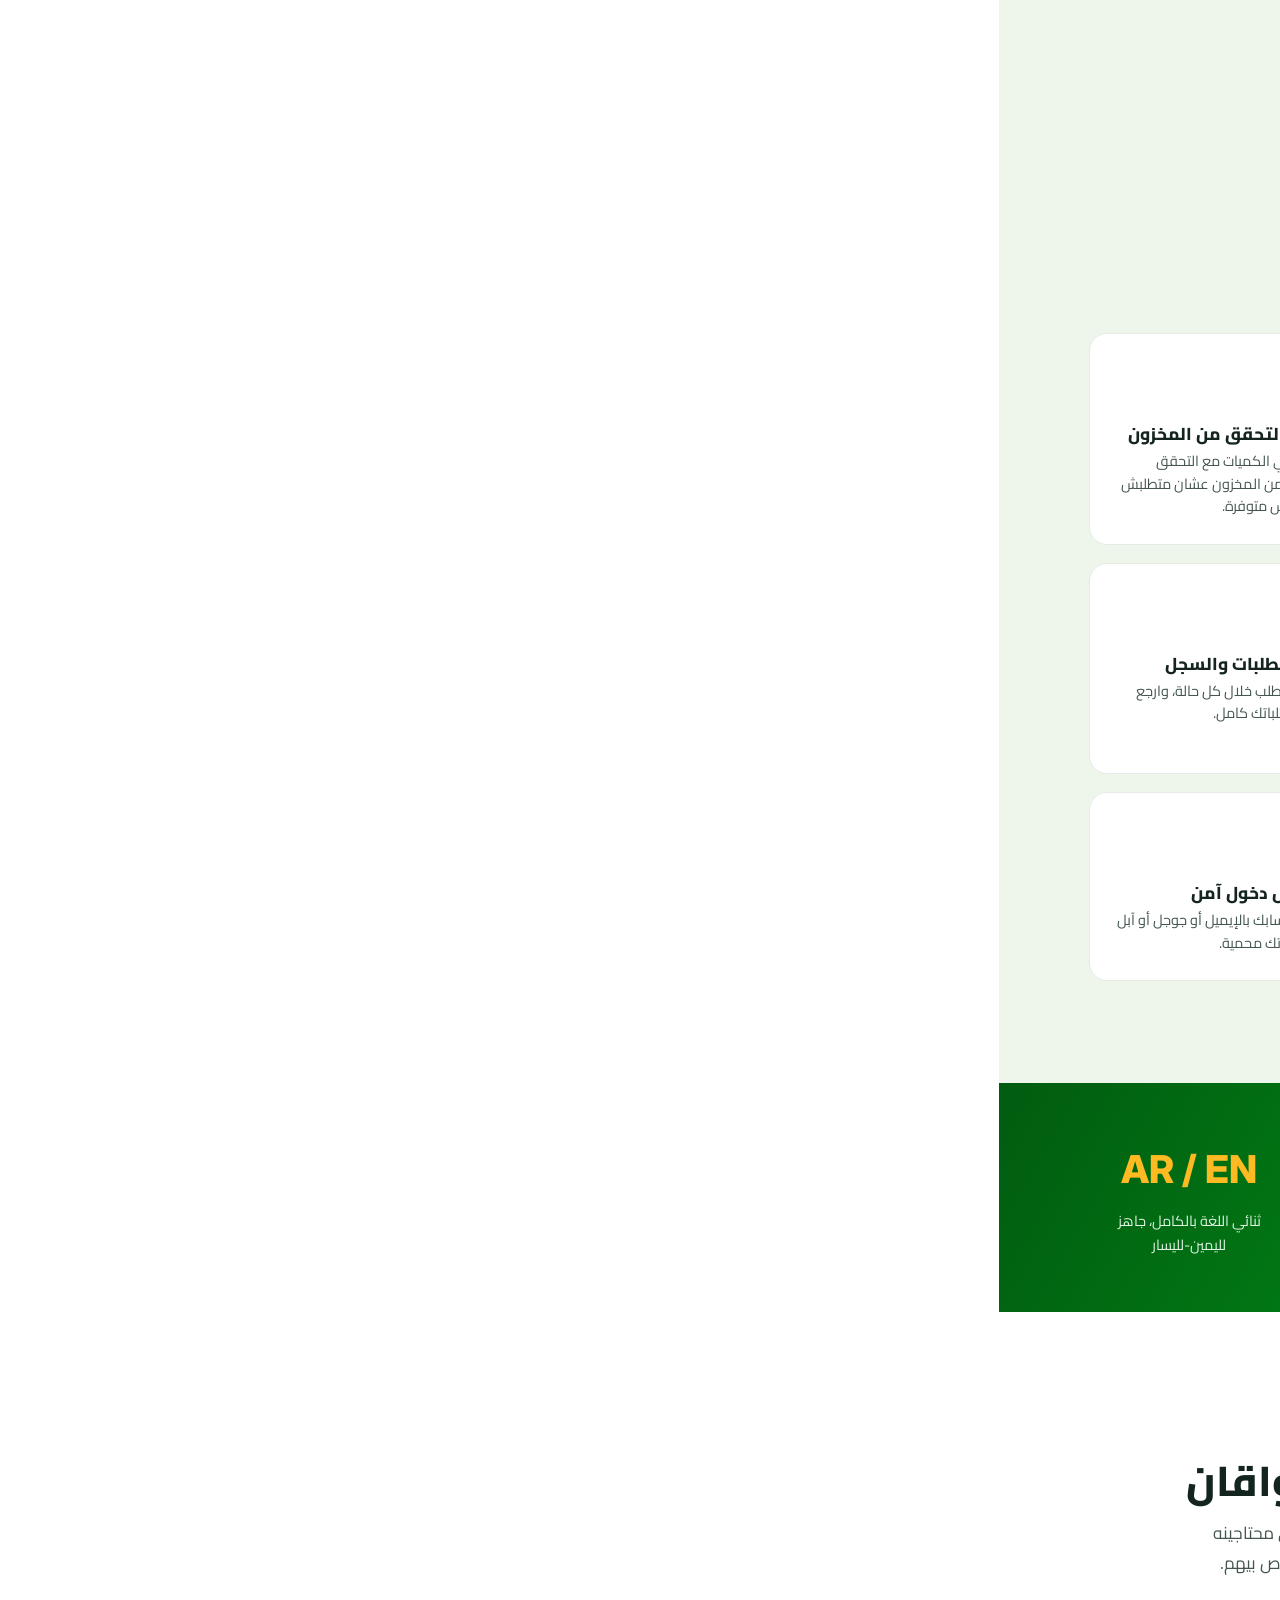
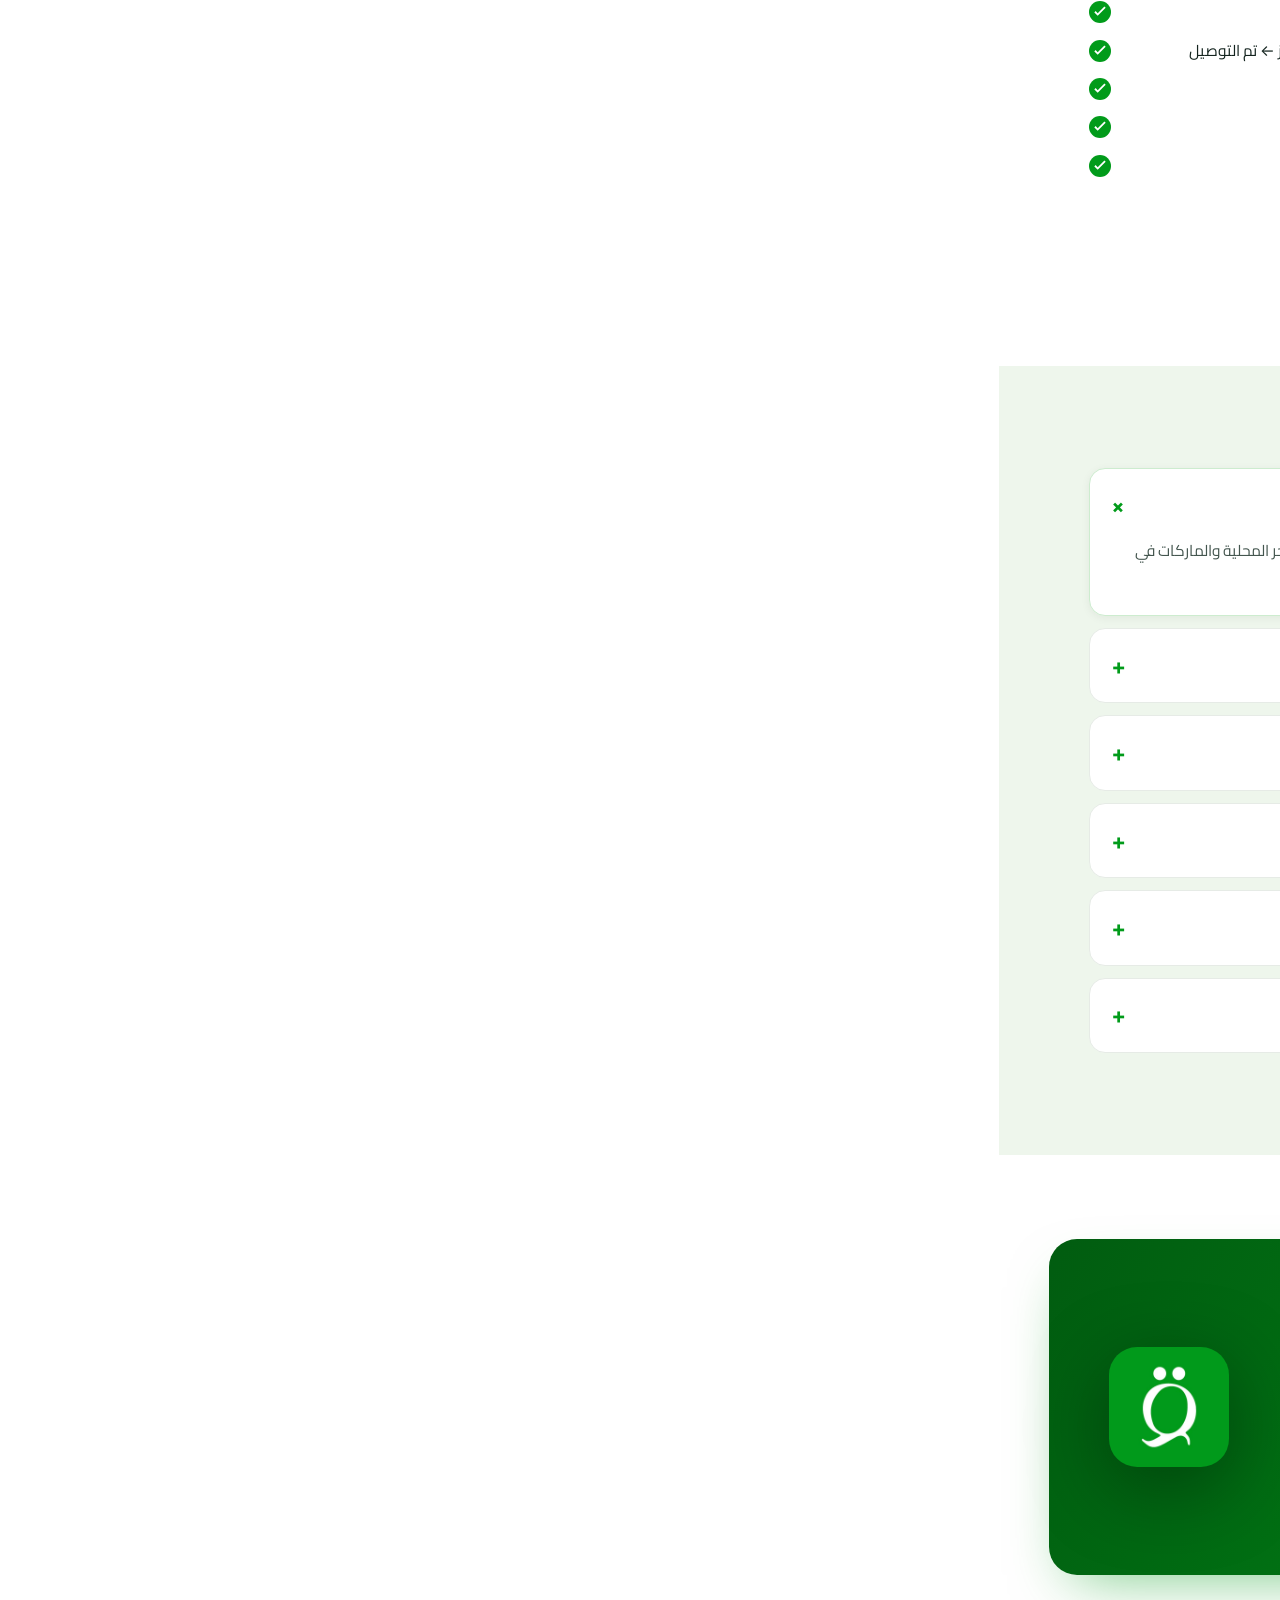
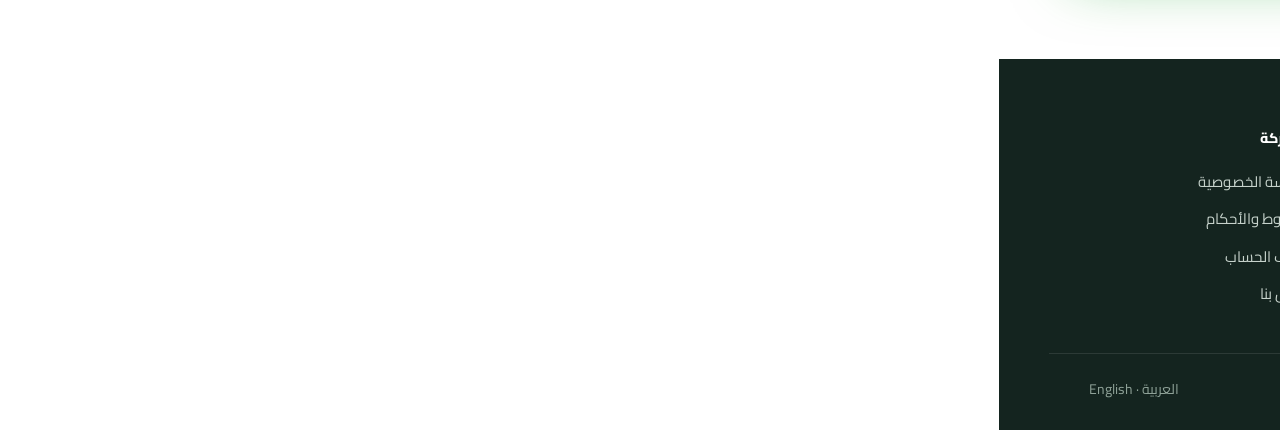
==== commit 0a2cc779: "Add privacy, terms, and account deletion pages. Wire legal links in the footer, update the App Store" ====
--- a/ar/index.html
+++ b/ar/index.html
@@ -135,7 +135,7 @@
             <svg viewBox="0 0 24 24" aria-hidden="true"><path d="M3.6 2.3 13 11.7l-2.4 2.4L3.1 2.9c.1-.3.3-.5.5-.6Zm-.8 1.3v16.8L11 12 2.8 3.6ZM14 12.8l2.6 2.6-9.9 5.7 7.3-8.3Zm1.3-1.3 3.3-1.9c.9-.5.9-1.7 0-2.2l-3.3-1.9-2.8 3 2.8 2.9Z"/></svg>
             <span><small>حمّل من</small><strong>Google Play</strong></span>
           </a>
-          <a class="store-badge" href="https://apps.apple.com/search?term=Rwaqan" rel="noopener" data-placeholder="ios" aria-label="حمّل رواقان من App Store">
+          <a class="store-badge" href="https://apps.apple.com/eg/app/rwaqan/id6739463193" rel="noopener" aria-label="حمّل رواقان من App Store">
             <svg viewBox="0 0 24 24" aria-hidden="true"><path d="M16.4 12.7c0-2 1.6-3 1.7-3-.9-1.4-2.4-1.5-2.9-1.6-1.2-.1-2.4.7-3 .7s-1.6-.7-2.6-.7c-1.3 0-2.6.8-3.2 2-1.4 2.4-.4 6 1 7.9.7.9 1.4 2 2.5 1.9 1-.04 1.3-.6 2.5-.6s1.5.6 2.6.6 1.7-.9 2.4-1.8c.7-1 1-2 1-2.1-.1 0-2-.8-2-3Zm-2-5.6c.5-.7.9-1.6.8-2.6-.8 0-1.8.5-2.3 1.2-.5.6-1 1.6-.8 2.5.9.1 1.8-.4 2.3-1.1Z"/></svg>
             <span><small>متوفّر على</small><strong>App Store</strong></span>
           </a>
@@ -341,7 +341,7 @@
             <svg viewBox="0 0 24 24" aria-hidden="true"><path d="M3.6 2.3 13 11.7l-2.4 2.4L3.1 2.9c.1-.3.3-.5.5-.6Zm-.8 1.3v16.8L11 12 2.8 3.6ZM14 12.8l2.6 2.6-9.9 5.7 7.3-8.3Zm1.3-1.3 3.3-1.9c.9-.5.9-1.7 0-2.2l-3.3-1.9-2.8 3 2.8 2.9Z"/></svg>
             <span><small>حمّل من</small><strong>Google Play</strong></span>
           </a>
-          <a class="store-badge store-badge--light" href="https://apps.apple.com/search?term=Rwaqan" rel="noopener" data-placeholder="ios" aria-label="حمّل رواقان من App Store">
+          <a class="store-badge store-badge--light" href="https://apps.apple.com/eg/app/rwaqan/id6739463193" rel="noopener" aria-label="حمّل رواقان من App Store">
             <svg viewBox="0 0 24 24" aria-hidden="true"><path d="M16.4 12.7c0-2 1.6-3 1.7-3-.9-1.4-2.4-1.5-2.9-1.6-1.2-.1-2.4.7-3 .7s-1.6-.7-2.6-.7c-1.3 0-2.6.8-3.2 2-1.4 2.4-.4 6 1 7.9.7.9 1.4 2 2.5 1.9 1-.04 1.3-.6 2.5-.6s1.5.6 2.6.6 1.7-.9 2.4-1.8c.7-1 1-2 1-2.1-.1 0-2-.8-2-3Zm-2-5.6c.5-.7.9-1.6.8-2.6-.8 0-1.8.5-2.3 1.2-.5.6-1 1.6-.8 2.5.9.1 1.8-.4 2.3-1.1Z"/></svg>
             <span><small>متوفّر على</small><strong>App Store</strong></span>
           </a>
@@ -376,9 +376,10 @@
     </nav>
     <nav class="footer__col" aria-label="الشركة">
       <h4>الشركة</h4>
-      <a href="#" data-placeholder="legal">سياسة الخصوصية</a>
-      <a href="#" data-placeholder="legal">الشروط والأحكام</a>
-      <a href="#" data-placeholder="contact">اتصل بنا</a>
+      <a href="privacy/">سياسة الخصوصية</a>
+      <a href="terms/">الشروط والأحكام</a>
+      <a href="delete-account/">حذف الحساب</a>
+      <a href="mailto:khazeen.elbait.alex@gmail.com">اتصل بنا</a>
     </nav>
   </div>
   <div class="container footer__bottom">
--- a/styles.css
+++ b/styles.css
@@ -278,3 +278,41 @@
 [dir="rtl"] .step__num{right:auto;left:24px}
 [dir="rtl"] .store-badge{padding:11px 16px 11px 20px}
 [dir="rtl"] .dash__stat i,[dir="rtl"] .app-top__loc{text-align:start}
+
+/* ---------- Legal / policy pages ---------- */
+.legal-hero{background:
+  radial-gradient(700px 320px at 90% -10%, rgba(1,155,26,.08), transparent 55%),
+  radial-gradient(500px 280px at 0% 0%, rgba(254,186,34,.1), transparent 50%),
+  var(--bg-soft);
+  padding:clamp(40px,6vw,72px) 0 clamp(28px,4vw,40px);border-bottom:1px solid var(--line)}
+.legal-hero .eyebrow{margin-bottom:14px}
+.legal-hero h1{font-size:clamp(2rem,4vw,3rem);margin:0 0 12px}
+.legal-hero p{color:var(--ink-2);max-width:60ch;font-size:1.05rem}
+.legal-meta{display:flex;flex-wrap:wrap;gap:10px 20px;margin-top:18px;font-size:14px;color:var(--muted)}
+.legal{padding:clamp(36px,5vw,64px) 0 clamp(56px,7vw,96px)}
+.legal__layout{display:grid;grid-template-columns:220px minmax(0,1fr);gap:clamp(28px,4vw,56px);align-items:start}
+.legal__toc{position:sticky;top:92px;background:var(--bg-soft);border:1px solid var(--line);border-radius:16px;padding:18px 20px}
+.legal__toc h2{font-size:13px;letter-spacing:.05em;text-transform:uppercase;color:var(--muted);margin:0 0 12px;font-weight:700}
+.legal__toc a{display:block;padding:7px 0;font-size:14.5px;color:var(--ink-2);border-bottom:1px solid transparent}
+.legal__toc a:hover{color:var(--green)}
+.legal__body{max-width:72ch}
+.legal__body h2{font-size:1.35rem;margin:36px 0 12px}
+.legal__body h2:first-child{margin-top:0}
+.legal__body h3{font-size:1.05rem;margin:22px 0 8px;font-weight:700}
+.legal__body p,.legal__body li{color:var(--ink-2);font-size:16px;line-height:1.7}
+.legal__body p+p{margin-top:12px}
+.legal__body ul,.legal__body ol{margin:10px 0 0;padding-inline-start:1.25em}
+.legal__body li+li{margin-top:6px}
+.legal__body a{color:var(--green);text-decoration:underline;text-underline-offset:2px}
+.legal__body a:hover{color:var(--green-700)}
+.legal__callout{background:var(--bg-tint);border:1px solid #cdeccf;border-radius:16px;padding:18px 20px;margin:20px 0}
+.legal__callout strong{color:var(--ink);display:block;margin-bottom:6px}
+.legal__steps{counter-reset:step;list-style:none;padding:0;margin:16px 0 0;display:grid;gap:12px}
+.legal__steps li{position:relative;background:#fff;border:1px solid var(--line);border-radius:14px;padding:16px 18px 16px 56px}
+.legal__steps li::before{counter-increment:step;content:counter(step);position:absolute;left:16px;top:16px;width:28px;height:28px;border-radius:50%;background:var(--green);color:#fff;font-family:var(--display);font-weight:700;font-size:14px;display:flex;align-items:center;justify-content:center}
+[dir="rtl"] .legal__steps li{padding:16px 56px 16px 18px}
+[dir="rtl"] .legal__steps li::before{left:auto;right:16px}
+@media (max-width:860px){
+  .legal__layout{grid-template-columns:1fr}
+  .legal__toc{position:static}
+}
